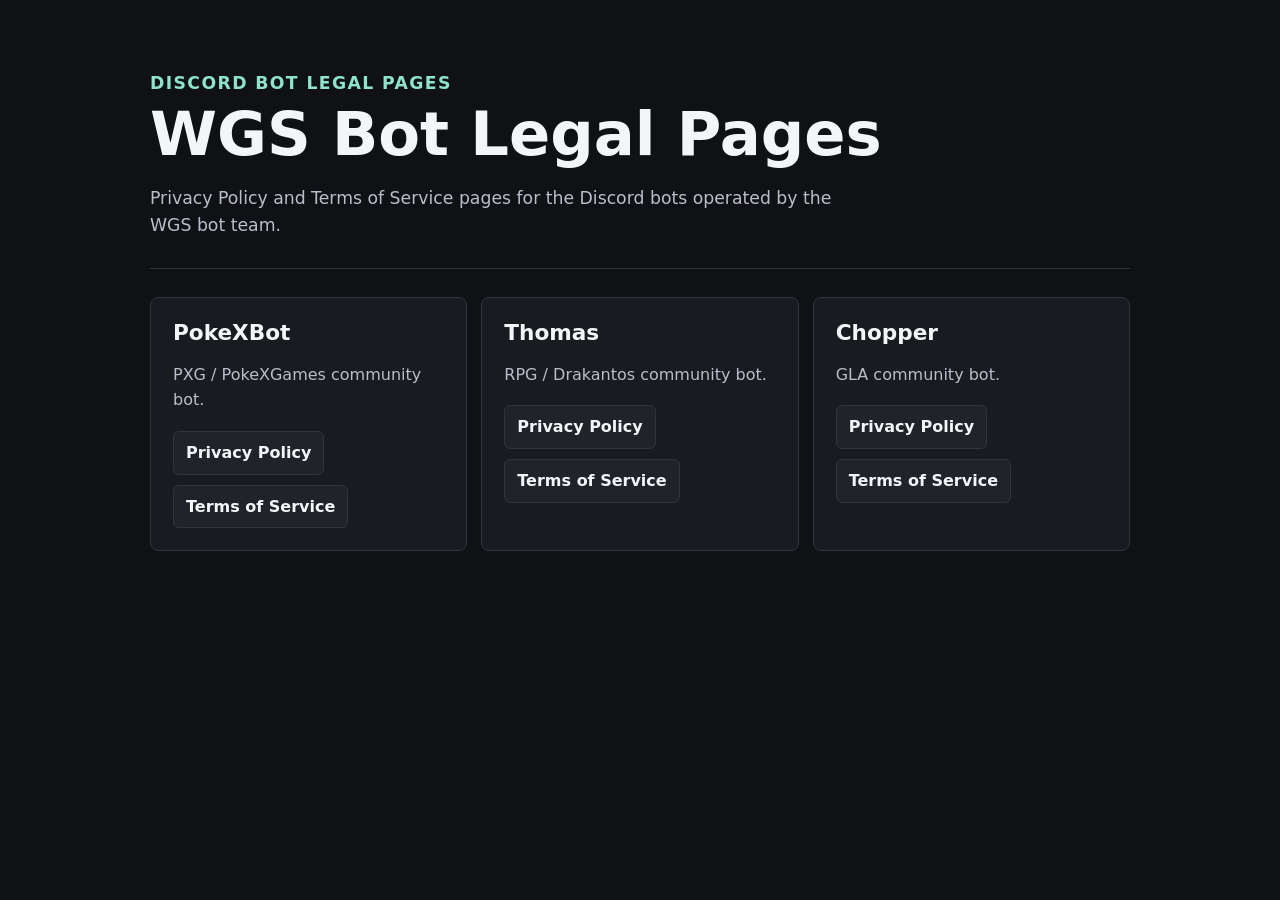
==== index.html @ 182656d6 "first commit" ====
<!doctype html>
<html lang="en">
  <head>
    <meta charset="utf-8" />
    <meta name="viewport" content="width=device-width, initial-scale=1" />
    <title>WGS Bot Legal Pages</title>
    <link rel="stylesheet" href="./assets/styles.css" />
  </head>
  <body>
    <main class="shell">
      <section class="hero">
        <p class="eyebrow">Discord bot legal pages</p>
        <h1>WGS Bot Legal Pages</h1>
        <p>
          Privacy Policy and Terms of Service pages for the Discord bots operated
          by the WGS bot team.
        </p>
      </section>

      <section class="grid" aria-label="Bot legal links">
        <article class="card">
          <h2>PokeXBot</h2>
          <p>PXG / PokeXGames community bot.</p>
          <div class="links">
            <a href="./pokexbot/privacy/">Privacy Policy</a>
            <a href="./pokexbot/terms/">Terms of Service</a>
          </div>
        </article>

        <article class="card">
          <h2>Thomas</h2>
          <p>RPG / Drakantos community bot.</p>
          <div class="links">
            <a href="./thomas/privacy/">Privacy Policy</a>
            <a href="./thomas/terms/">Terms of Service</a>
          </div>
        </article>

        <article class="card">
          <h2>Chopper</h2>
          <p>GLA community bot.</p>
          <div class="links">
            <a href="./chopper/privacy/">Privacy Policy</a>
            <a href="./chopper/terms/">Terms of Service</a>
          </div>
        </article>
      </section>
    </main>
  </body>
</html>
---- assets/styles.css ----
:root {
  color-scheme: dark;
  --bg: #101114;
  --panel: #191b20;
  --panel-2: #20232a;
  --text: #f4f5f7;
  --muted: #b8beca;
  --line: #30343d;
  --accent: #6ea8ff;
  --accent-2: #8ee3c8;
}

* {
  box-sizing: border-box;
}

body {
  margin: 0;
  min-height: 100vh;
  background: var(--bg);
  color: var(--text);
  font-family:
    Inter, ui-sans-serif, system-ui, -apple-system, BlinkMacSystemFont, "Segoe UI",
    sans-serif;
  line-height: 1.6;
}

a {
  color: var(--accent);
}

.shell {
  width: min(980px, calc(100% - 32px));
  margin: 0 auto;
  padding: 56px 0;
}

.hero {
  margin-bottom: 28px;
  padding-bottom: 28px;
  border-bottom: 1px solid var(--line);
}

.eyebrow {
  margin: 0 0 8px;
  color: var(--accent-2);
  font-size: 0.82rem;
  font-weight: 700;
  letter-spacing: 0.08em;
  text-transform: uppercase;
}

h1,
h2,
h3 {
  line-height: 1.2;
}

h1 {
  margin: 0;
  font-size: clamp(2rem, 5vw, 3.8rem);
}

h2 {
  margin: 0 0 10px;
  font-size: 1.35rem;
}

h3 {
  margin: 28px 0 8px;
  font-size: 1.1rem;
}

p,
li {
  color: var(--muted);
}

.hero p {
  max-width: 720px;
  margin: 14px 0 0;
  font-size: 1.08rem;
}

.grid {
  display: grid;
  grid-template-columns: repeat(3, minmax(0, 1fr));
  gap: 14px;
}

.card {
  min-height: 190px;
  padding: 22px;
  border: 1px solid var(--line);
  border-radius: 8px;
  background: var(--panel);
}

.links {
  display: flex;
  flex-wrap: wrap;
  gap: 10px;
  margin-top: 18px;
}

.links a,
.back-link {
  display: inline-flex;
  align-items: center;
  min-height: 38px;
  padding: 8px 12px;
  border: 1px solid var(--line);
  border-radius: 6px;
  background: var(--panel-2);
  color: var(--text);
  font-weight: 700;
  text-decoration: none;
}

.legal {
  max-width: 820px;
}

.meta {
  margin: 14px 0 24px;
  color: var(--muted);
}

.notice {
  padding: 14px 16px;
  border: 1px solid var(--line);
  border-radius: 8px;
  background: var(--panel);
}

.footer-nav {
  display: flex;
  gap: 12px;
  margin-top: 34px;
  padding-top: 24px;
  border-top: 1px solid var(--line);
}

@media (max-width: 760px) {
  .shell {
    width: min(100% - 24px, 980px);
    padding: 34px 0;
  }

  .grid {
    grid-template-columns: 1fr;
  }
}
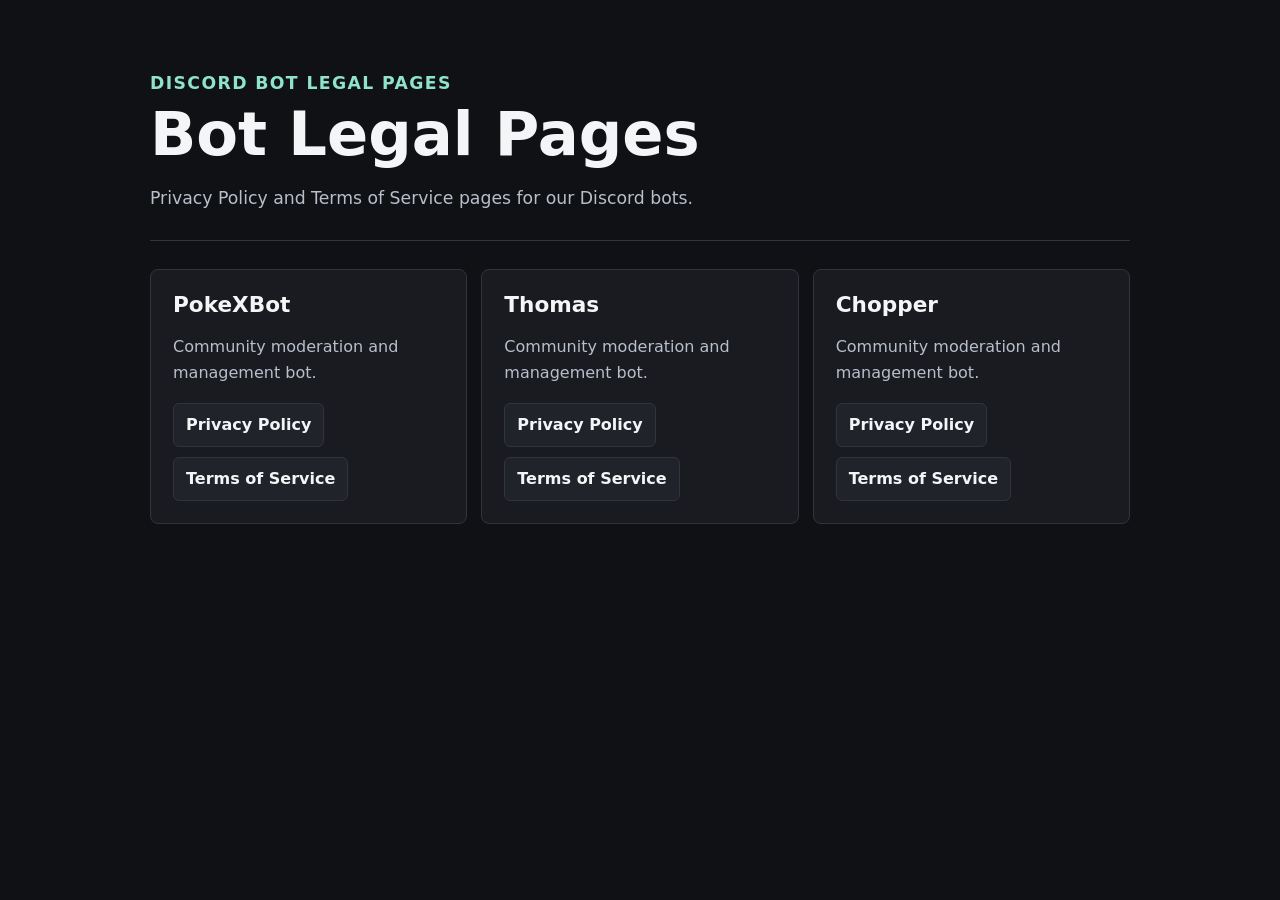
==== commit c42721d8: "Remove WGS branding and game names from legal pages Co-Authored-By: Claude Fable 5 <noreply@anthropi" ====
--- a/index.html
+++ b/index.html
@@ -3,24 +3,23 @@
   <head>
     <meta charset="utf-8" />
     <meta name="viewport" content="width=device-width, initial-scale=1" />
-    <title>WGS Bot Legal Pages</title>
+    <title>Bot Legal Pages</title>
     <link rel="stylesheet" href="./assets/styles.css" />
   </head>
   <body>
     <main class="shell">
       <section class="hero">
         <p class="eyebrow">Discord bot legal pages</p>
-        <h1>WGS Bot Legal Pages</h1>
+        <h1>Bot Legal Pages</h1>
         <p>
-          Privacy Policy and Terms of Service pages for the Discord bots operated
-          by the WGS bot team.
+          Privacy Policy and Terms of Service pages for our Discord bots.
         </p>
       </section>
 
       <section class="grid" aria-label="Bot legal links">
         <article class="card">
           <h2>PokeXBot</h2>
-          <p>PXG / PokeXGames community bot.</p>
+          <p>Community moderation and management bot.</p>
           <div class="links">
             <a href="./pokexbot/privacy/">Privacy Policy</a>
             <a href="./pokexbot/terms/">Terms of Service</a>
@@ -29,7 +28,7 @@
 
         <article class="card">
           <h2>Thomas</h2>
-          <p>RPG / Drakantos community bot.</p>
+          <p>Community moderation and management bot.</p>
           <div class="links">
             <a href="./thomas/privacy/">Privacy Policy</a>
             <a href="./thomas/terms/">Terms of Service</a>
@@ -38,7 +37,7 @@
 
         <article class="card">
           <h2>Chopper</h2>
-          <p>GLA community bot.</p>
+          <p>Community moderation and management bot.</p>
           <div class="links">
             <a href="./chopper/privacy/">Privacy Policy</a>
             <a href="./chopper/terms/">Terms of Service</a>
